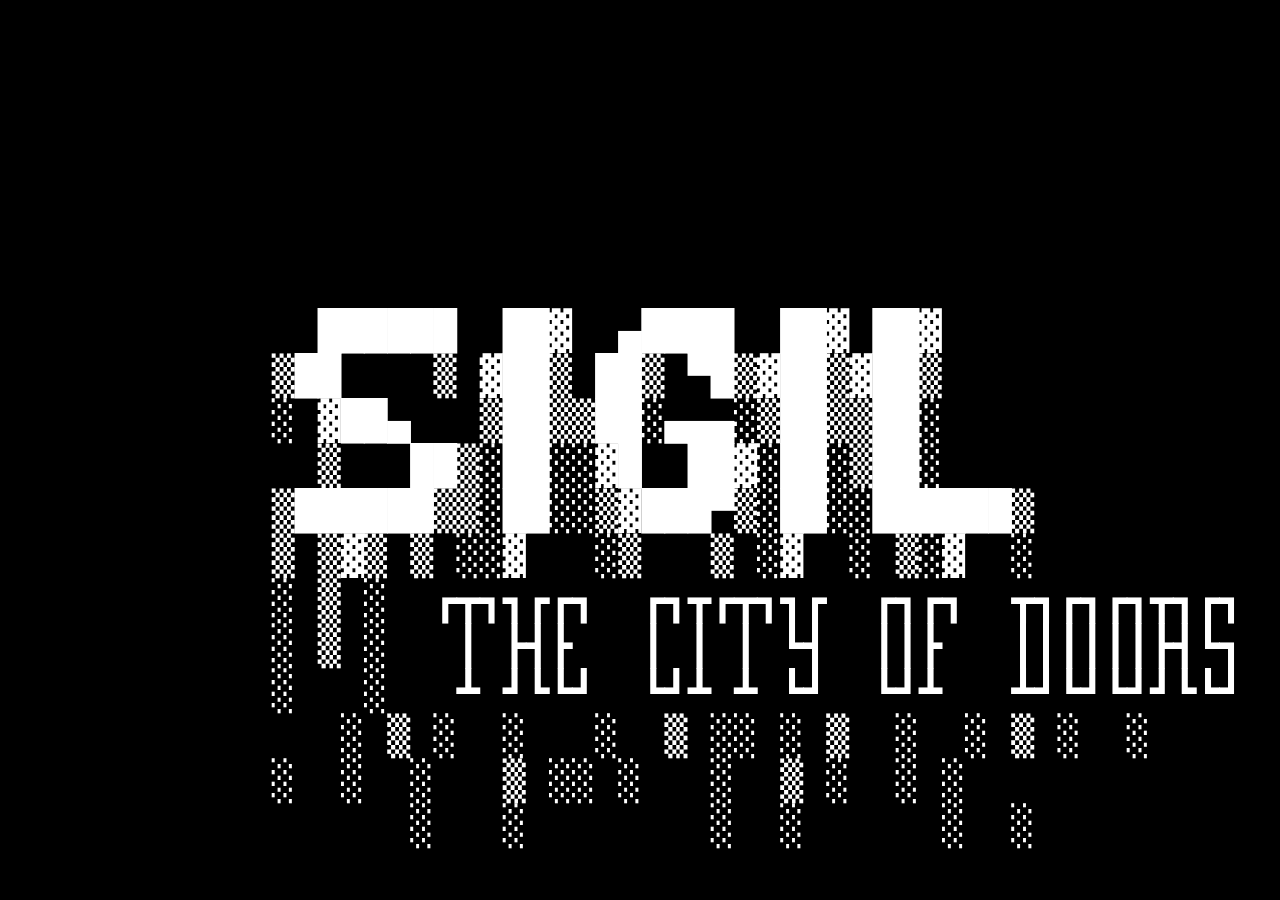
==== sigil.html @ 6b1d781b "Chapter 2: Updated CSS and added GP" ====
<!DOCTYPE html>
<html lang="en">

<head>
  <meta charset="UTF-8">
  <meta name="viewport" content="width=device-width, initial-scale=1.0">
  <title>Sigil: The City of Doors</title>
  <link rel="stylesheet" href="index.css">
  
  <pre id="ascii-art">
      ██████  ██▓  ▄████  ██▓ ██▓    
    ▒██    ▒ ▓██▒ ██▒ ▀█▒▓██▒▓██▒    
    ░ ▓██▄   ▒██▒▒██░▄▄▄░▒██▒▒██░    
      ▒   ██▒░██░░▓█  ██▓░██░▒██░    
    ▒██████▒▒░██░░▒▓███▀▒░██░░██████▒
    ▒ ▒▓▒ ▒ ░░▓   ░▒   ▒ ░▓  ░ ▒░▓  ░
    ░ ▒ ░  ┏┳┓┓┏┏┓  ┏┓┳┏┳┓┓┏  ┏┓┏┓  ┳┓┏┓┏┓┳┓┏┓
    ░ ▒ ░   ┃ ┣┫┣   ┃ ┃ ┃ ┗┫  ┃┃┣   ┃┃┃┃┃┃┣┫┗┓
    ░   ░   ┻ ┛┗┗┛  ┗┛┻ ┻ ┗┛  ┗┛┻   ┻┛┗┛┗┛┛┗┗┛
       ░ ▒ ░  ░   ░  ▒ ░░ ░ ▒  ░  ░ ▒ ░  ░ 
    ░  ░  ░   ▒ ░░ ░   ░  ▒ ░  ░ ░   
          ░   ░        ░  ░      ░  ░                              
    </pre>
</head>

<body>
  <div id="room-info"></div>
  <div id="moves-info"></div>
  <div id="score-info"></div>

  <div id="cli-container">
    <div id="cli-content">
    </div>
    <span id="cli-prompt">>&nbsp;</span>
    <input type="text" id="cli-input" autofocus>
</div>

  <script src="sigil.js"></script>
</body>

</html>
---- index.css ----
/* General Styles */
body {
  background-color: #000000;
  color: #ffffff;
  display: flex;
  align-items: center;
  justify-content: center;
  height: 100vh;
  margin: 0;
  font-family: 'Courier New', monospace;
}


/* Command Line Interface Container */
#cli-container {
  display: flex;
  flex-direction: column;
  border: 1px solid #ffffff;
  border-radius: 5px;
  box-shadow: 0 0 10px rgba(0, 0, 0, 0.2);
  padding: 20px;
  z-index: 50;
  overflow-y: hidden;
  height: 70vh;
  width: 100vh;
  scroll-behavior: smooth;
  margin: 10px;
}


/* CLI Content Area */
#cli-content {
  overflow-y: auto;
  height: 100%;
  flex-direction: column;

  /* Hide scrollbar */
  scrollbar-width: thin;
  scrollbar-color: transparent transparent;
}
#cli-content::-webkit-scrollbar {
  width: 6px;
}
#cli-content::-webkit-scrollbar-thumb {
  background-color: transparent;
}
#cli-content > div {
  margin-bottom: 10px; /* Adjust the margin between messages */
}


/* CLI Input Field */
#cli-prompt {
  color: #ffffff;
  margin-top: auto;
}

#cli-input {
  border: none;
  outline: none;
  color: #ffffff;
  background-color: #000000;
  font-family: 'Courier New', monospace;
}

#cli-input:focus {
  outline: none;
}


/* Room Information, Moves Information, Score Information */
#room-info,
#moves-info,
#score-info {
  position: fixed;
  top: 0;
  width: 100%;
  font-size: 3vw;
}

#room-info {
  left: 0;
  background-color: #727171;
  text-align: center;
}

#moves-info {
  margin-left: 15%;
  padding: 10px;
}

#score-info {
  margin-left: 160%;
  padding: 10px;
}


/* ASCII Art */
#ascii-art {
  position: fixed;
  top: 30%;
  left: 14%;
  right: 0;
  margin-bottom: 25%;
  font-size: 3vw;
  animation: fadeOut 5s forwards;
}
@keyframes fadeOut {
  from {
    opacity: 1;
  }
  to {
    opacity: 0;
  }
}
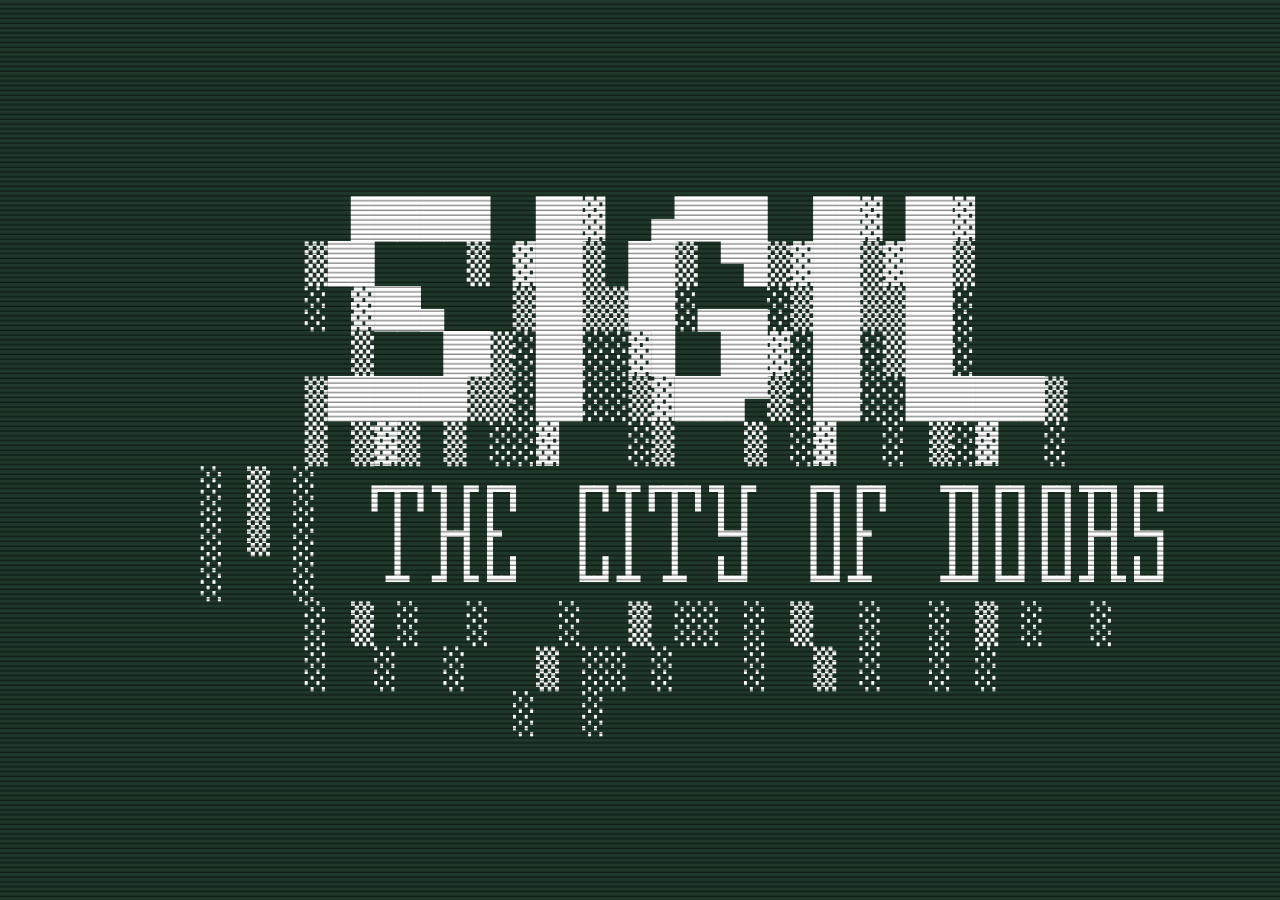
==== commit df93de74: "Chapter 2: Ascii fix" ====
--- a/sigil.html
+++ b/sigil.html
@@ -19,7 +19,7 @@
     ░   ░   ┻ ┛┗┗┛  ┗┛┻ ┻ ┗┛  ┗┛┻   ┻┛┗┛┗┛┛┗┗┛
        ░ ▒ ░  ░   ░  ▒ ░░ ░ ▒  ░  ░ ▒ ░  ░ 
     ░  ░  ░   ▒ ░░ ░   ░  ▒ ░  ░ ░   
-          ░   ░        ░  ░      ░  ░                              
+                       ░  ░                              
     </pre>
 </head>
 
@@ -27,12 +27,13 @@
   <div id="room-info"></div>
   <div id="moves-info"></div>
   <div id="score-info"></div>
-
+    <div class="flicker"></div>
+    <div class="scanlines"></div>
   <div id="cli-container">
     <div id="cli-content">
     </div>
     <span id="cli-prompt">>&nbsp;</span>
-    <input type="text" id="cli-input" autofocus>
+    <input type="text" id="cli-input">
 </div>
 
   <script src="sigil.js"></script>
--- a/index.css
+++ b/index.css
@@ -1,17 +1,16 @@
 /* General Styles */
 body {
-  background-color: #000000;
+  margin: 0;
+  background: rgb(31, 56, 41);
   color: #ffffff;
   display: flex;
   align-items: center;
   justify-content: center;
   height: 100vh;
-  margin: 0;
   font-family: 'Courier New', monospace;
 }
 
-
-/* Command Line Interface Container */
+/* CLI Container */
 #cli-container {
   display: flex;
   flex-direction: column;
@@ -21,19 +20,19 @@
   padding: 20px;
   z-index: 50;
   overflow-y: hidden;
-  height: 70vh;
+  height: 60vh;
   width: 100vh;
   scroll-behavior: smooth;
   margin: 10px;
+  max-height: calc(100vh - 20px);
 }
-
 
 /* CLI Content Area */
 #cli-content {
   overflow-y: auto;
   height: 100%;
   flex-direction: column;
-
+  text-shadow: 0 0 10px rgba(255, 255, 255, 0.5), 0 0 20px rgba(255, 255, 255, 0.3), 0 0 30px rgba(255, 255, 255, 0.2); /* Added glow effect */
   /* Hide scrollbar */
   scrollbar-width: thin;
   scrollbar-color: transparent transparent;
@@ -48,7 +47,6 @@
   margin-bottom: 10px; /* Adjust the margin between messages */
 }
 
-
 /* CLI Input Field */
 #cli-prompt {
   color: #ffffff;
@@ -59,16 +57,11 @@
   border: none;
   outline: none;
   color: #ffffff;
-  background-color: #000000;
   font-family: 'Courier New', monospace;
+  background-color: transparent;
 }
 
-#cli-input:focus {
-  outline: none;
-}
-
-
-/* Room Information, Moves Information, Score Information */
+/* Room, Moves, and Score Information */
 #room-info,
 #moves-info,
 #score-info {
@@ -76,11 +69,13 @@
   top: 0;
   width: 100%;
   font-size: 3vw;
+  z-index: 100;
+  text-shadow: 0 0 10px rgba(255, 255, 255, 0.5), 0 0 20px rgba(255, 255, 255, 0.3), 0 0 30px rgba(255, 255, 255, 0.2); /* Added glow effect */
 }
 
 #room-info {
   left: 0;
-  background-color: #727171;
+  background-color: transparent;
   text-align: center;
 }
 
@@ -94,16 +89,31 @@
   padding: 10px;
 }
 
+#room-info {
+  left: 0;
+  background-color: transparent;
+  text-align: center;
+}
+
+#moves-info {
+  margin-left: 15%;
+  padding: 10px;
+}
+
+#score-info {
+  margin-left: 160%;
+  padding: 10px;
+}
 
 /* ASCII Art */
 #ascii-art {
   position: fixed;
-  top: 30%;
-  left: 14%;
-  right: 0;
-  margin-bottom: 25%;
+  top: 50%;
+  left: 50%;
+  transform: translate(-50%, -50%);
+  text-align: center; /* Center text horizontally within the pre block */
   font-size: 3vw;
-  animation: fadeOut 5s forwards;
+  animation: fadeOut 5s forwards, glow 2s infinite alternate;
 }
 @keyframes fadeOut {
   from {
@@ -113,3 +123,65 @@
     opacity: 0;
   }
 }
+
+@keyframes glow {
+  from {
+    text-shadow: 0 0 10px rgba(255, 255, 255, 0.5), 0 0 20px rgba(255, 255, 255, 0.3), 0 0 30px rgba(255, 255, 255, 0.2);
+  }
+  to {
+    text-shadow: 0 0 15px rgba(255, 255, 255, 0.7), 0 0 25px rgba(255, 255, 255, 0.5), 0 0 35px rgba(255, 255, 255, 0.4);
+  }
+}
+
+/* Flicker Animation */
+.flicker {
+  position: fixed;
+  top: 0;
+  left: 0;
+  bottom: 0;
+  right: 0;
+  background: rgba(18, 16, 16, 0.2);
+  opacity: 0;
+  z-index: 1000;
+  pointer-events: none;
+  animation: flicker 0.12s infinite;
+}
+
+/* Scanlines */
+.scanlines {
+  top: 0;
+  left: 0;
+  height: 100%;
+  width: 100%;
+  background: linear-gradient(
+    to bottom,
+    rgba(255, 255, 255, 0),
+    rgba(255, 255, 255, 0) 50%,
+    rgba(0, 0, 0, .2) 70%,
+    rgba(0, 0, 0, .6)
+  );
+  background-size: 100% .3rem;
+  position: fixed;
+  pointer-events: none;
+}
+.scanlines:before {
+  position: absolute;
+  top: 0px;
+  width: 100%;
+  height: 5px;
+  background: #fff;
+  background: linear-gradient(to bottom,
+  rgba(255, 0, 0, 0) 0%,
+  rgba(255, 250, 250, 1) 50%,
+  rgba(255, 255, 255, 0.98) 51%,
+  rgba(255, 0, 0, 0) 100%
+  );
+  opacity: .1;
+}
+
+/* Flicker Keyframes */
+@keyframes flicker {
+  0% { opacity: 0.552; }
+  /* ... (remaining keyframes) ... */
+  100% { opacity: 0.37221; }
+}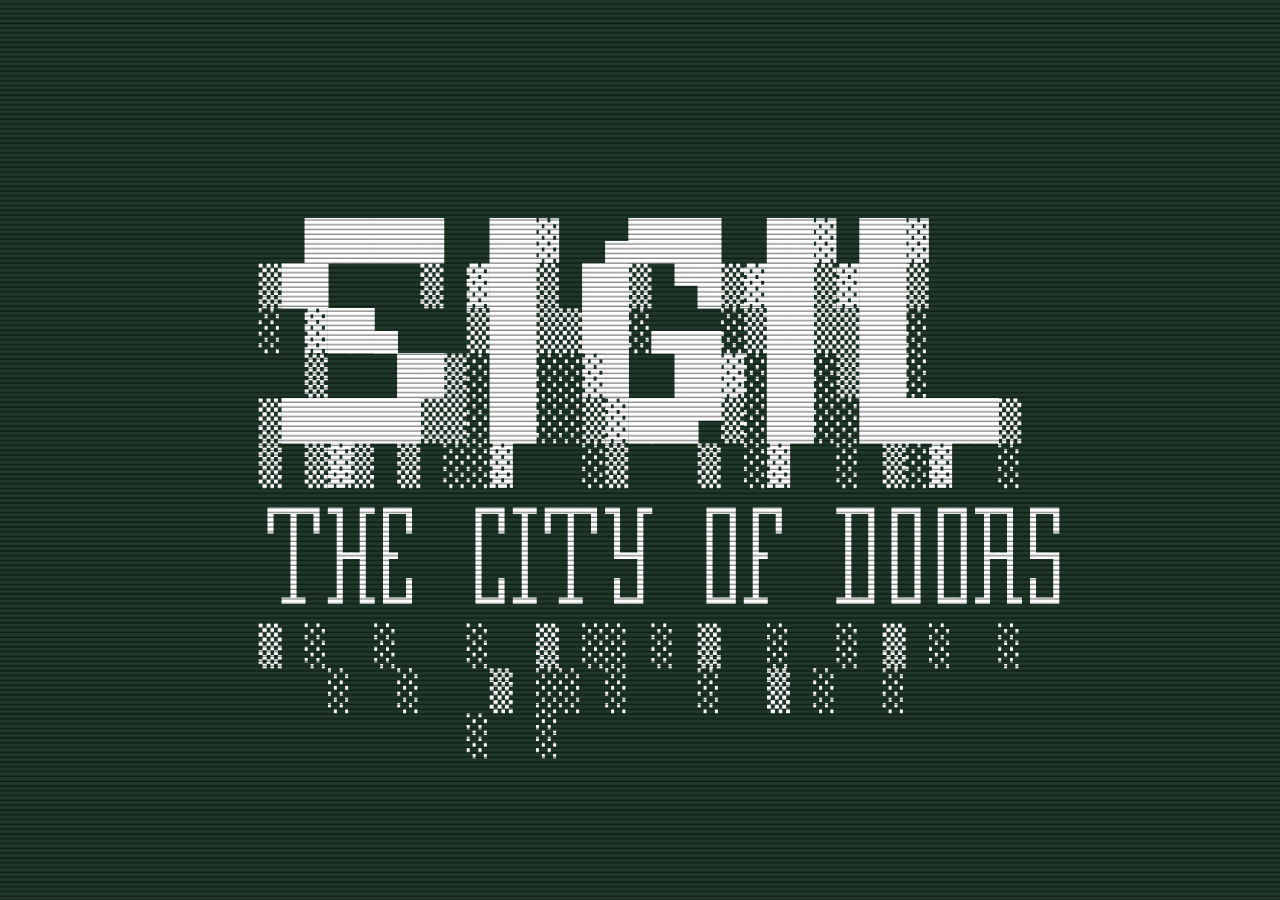
==== commit 725b95bf: "Chapter 2: Updated Devil combat & more ASCII" ====
--- a/sigil.html
+++ b/sigil.html
@@ -8,21 +8,20 @@
   <link rel="stylesheet" href="index.css">
   
   <pre id="ascii-art">
-      ██████  ██▓  ▄████  ██▓ ██▓    
-    ▒██    ▒ ▓██▒ ██▒ ▀█▒▓██▒▓██▒    
-    ░ ▓██▄   ▒██▒▒██░▄▄▄░▒██▒▒██░    
-      ▒   ██▒░██░░▓█  ██▓░██░▒██░    
-    ▒██████▒▒░██░░▒▓███▀▒░██░░██████▒
-    ▒ ▒▓▒ ▒ ░░▓   ░▒   ▒ ░▓  ░ ▒░▓  ░
-    ░ ▒ ░  ┏┳┓┓┏┏┓  ┏┓┳┏┳┓┓┏  ┏┓┏┓  ┳┓┏┓┏┓┳┓┏┓
-    ░ ▒ ░   ┃ ┣┫┣   ┃ ┃ ┃ ┗┫  ┃┃┣   ┃┃┃┃┃┃┣┫┗┓
-    ░   ░   ┻ ┛┗┗┛  ┗┛┻ ┻ ┗┛  ┗┛┻   ┻┛┗┛┗┛┛┗┗┛
-       ░ ▒ ░  ░   ░  ▒ ░░ ░ ▒  ░  ░ ▒ ░  ░ 
-    ░  ░  ░   ▒ ░░ ░   ░  ▒ ░  ░ ░   
-                       ░  ░                              
-    </pre>
+  ██████  ██▓  ▄████  ██▓ ██▓    
+▒██    ▒ ▓██▒ ██▒ ▀█▒▓██▒▓██▒    
+░ ▓██▄   ▒██▒▒██░▄▄▄░▒██▒▒██░    
+  ▒   ██▒░██░░▓█  ██▓░██░▒██░    
+▒██████▒▒░██░░▒▓███▀▒░██░░██████▒
+▒ ▒▓▒ ▒ ░░▓   ░▒   ▒ ░▓  ░ ▒░▓  ░
+  ┏┳┓┓┏┏┓  ┏┓┳┏┳┓┓┏  ┏┓┏┓  ┳┓┏┓┏┓┳┓┏┓
+   ┃ ┣┫┣   ┃ ┃ ┃ ┗┫  ┃┃┣   ┃┃┃┃┃┃┣┫┗┓
+   ┻ ┛┗┗┛  ┗┛┻ ┻ ┗┛  ┗┛┻   ┻┛┗┛┗┛┛┗┗┛
+ ▒ ░  ░   ░  ▒ ░░ ░ ▒  ░  ░ ▒ ░  ░ 
+  ░  ░   ▒ ░░ ░   ░  ▒ ░  ░    
+                   ░  ░                              
+</pre>
 </head>
-
 <body>
   <div id="room-info"></div>
   <div id="moves-info"></div>
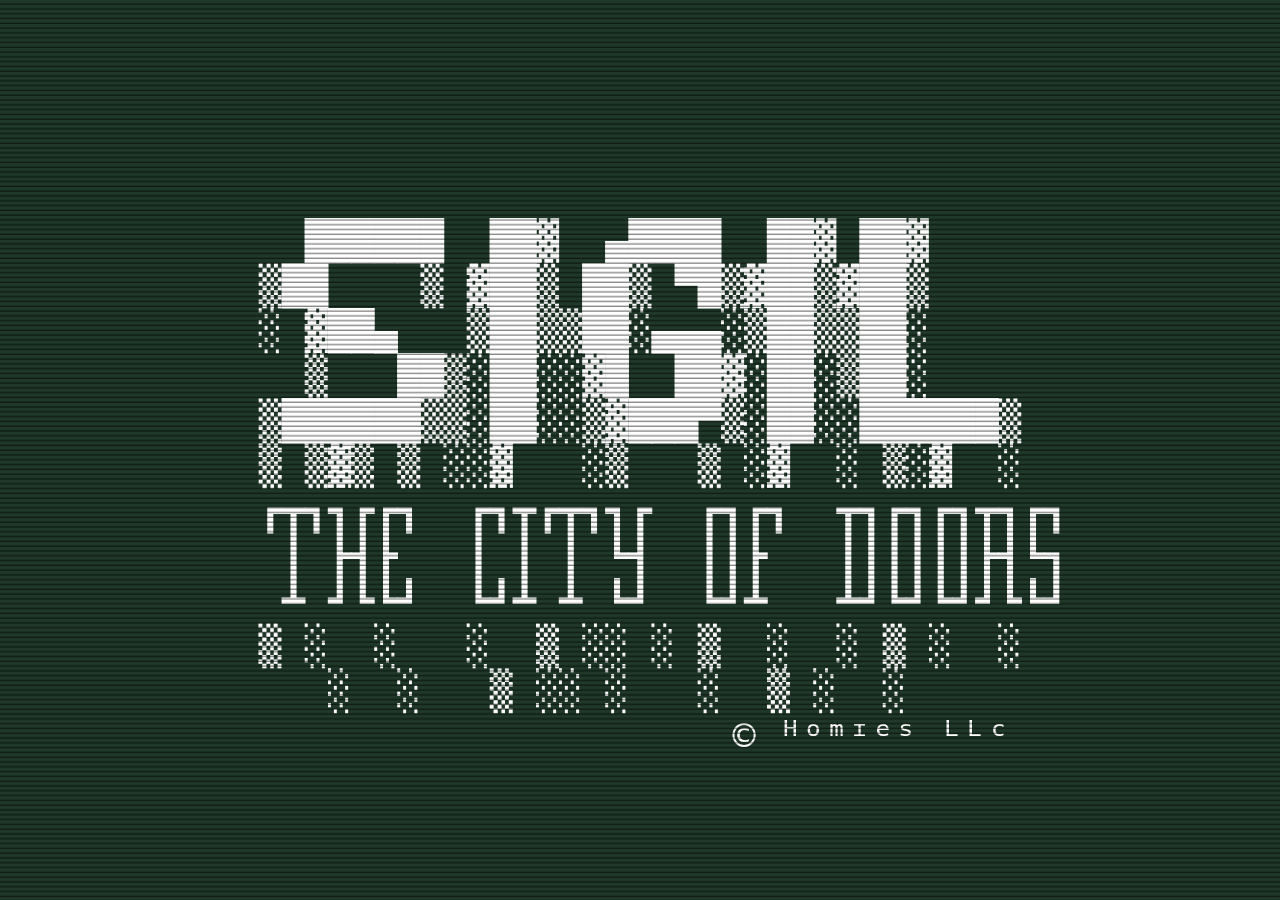
==== commit 65da5104: "Chapter 2: Started MarketEast and fixed moblie" ====
--- a/sigil.html
+++ b/sigil.html
@@ -5,7 +5,7 @@
   <meta charset="UTF-8">
   <meta name="viewport" content="width=device-width, initial-scale=1.0">
   <title>Sigil: The City of Doors</title>
-  <link rel="stylesheet" href="index.css">
+  <link rel="stylesheet" href="sigil.css">
   
   <pre id="ascii-art">
   ██████  ██▓  ▄████  ██▓ ██▓    
@@ -19,7 +19,7 @@
    ┻ ┛┗┗┛  ┗┛┻ ┻ ┗┛  ┗┛┻   ┻┛┗┛┗┛┛┗┗┛
  ▒ ░  ░   ░  ▒ ░░ ░ ▒  ░  ░ ▒ ░  ░ 
   ░  ░   ▒ ░░ ░   ░  ▒ ░  ░    
-                   ░  ░                              
+                          © ᴴᵒᵐᶦᵉˢ ᴸᴸᶜ      
 </pre>
 </head>
 <body>
--- a/sigil.css
+++ b/sigil.css
@@ -0,0 +1,228 @@
+/* General Styles */
+body {
+  margin: 0;
+  background: rgb(31, 56, 41);
+  color: #ffffff;
+  display: flex;
+  align-items: center;
+  justify-content: center;
+  height: 100vh;
+  font-family: 'Courier New', monospace;
+}
+
+/* CLI Container */
+#cli-container {
+  display: flex;
+  flex-direction: column;
+  border: 1px solid #ffffff;
+  border-radius: 5px;
+  box-shadow: 0 0 10px rgba(0, 0, 0, 0.2);
+  padding: 20px;
+  z-index: 50;
+  overflow-y: hidden;
+  height: 75vh;
+  width: 100vh;
+  scroll-behavior: smooth;
+  margin: 10px;
+  max-height: calc(100vh - 20px);
+}
+
+/* CLI Content Area */
+#cli-content {
+  overflow-y: auto;
+  height: 100%;
+  flex-direction: column;
+  text-shadow: 
+    0 0 10px rgba(255, 255, 255, 0.5),
+    0 0 20px rgba(255, 255, 255, 0.3),
+    0 0 30px rgba(255, 255, 255, 0.2); /* Added glow effect */
+  
+ /* Hides scrollbar */
+  scrollbar-width: thin;
+  scrollbar-color: transparent transparent;
+}
+#cli-content::-webkit-scrollbar {
+  width: 6px;
+}
+#cli-content::-webkit-scrollbar-thumb {
+  background-color: transparent;
+}
+#cli-content > div {
+  margin-bottom: 10px; /* Adjust the margin between messages */
+}
+
+/* CLI Prompt */
+#cli-prompt {
+  animation: pulse 1s infinite alternate;
+  color: #ffffff;
+  text-shadow: 
+    0 0 10px rgba(255, 255, 255, 0.5),
+    0 0 20px rgba(255, 255, 255, 0.3),
+    0 0 30px rgba(255, 255, 255, 0.2); /* Apply glow effect */
+}
+
+/* Custom Caret */
+.custom-caret {
+  position: absolute;
+  height: 1.5%;
+  width: 4px;
+  background-color: #ffffff;
+  animation: blink 1s infinite;
+}
+
+/* CLI Input */
+#cli-input {
+  border: none;
+  outline: none;
+  color: #ffffff;
+  font-family: 'Courier New', monospace;
+  background-color: transparent;
+  caret-color: transparent;
+  width: 380px;
+}
+
+/* Room, Moves, and Score Information */
+#room-info,
+#moves-info,
+#score-info {
+  position: fixed;
+  top: 0;
+  width: 100%;
+  z-index: 100;
+  text-shadow: 
+    0 0 10px rgba(255, 255, 255, 0.5),
+    0 0 20px rgba(255, 255, 255, 0.3),
+    0 0 30px rgba(255, 255, 255, 0.2); /* Added glow effect */
+}
+
+/* Room Info */
+#room-info {
+  font-size: 400%;
+  background-color: transparent;
+  text-align: center;
+}
+
+/* Moves Info */
+#moves-info {
+  font-size: 300%;
+  text-align: left;
+  padding-left: 10vw;
+}
+
+/* Score Info */
+#score-info {
+  font-size: 300%;
+  text-align: right;
+  padding-right: 10vw;
+}
+
+/* ASCII Art */
+#ascii-art {
+  position: fixed;
+  top: 50%;
+  left: 50%;
+  transform: translate(-50%, -50%);
+  text-align: center;
+  font-size: 3vw;
+  animation: fadeOut 5s forwards, glow 2s infinite alternate; /* added fade out effect */
+}
+
+/* Flicker Animation */
+.flicker {
+  position: fixed;
+  top: 0;
+  left: 0;
+  bottom: 0;
+  right: 0;
+  background: rgba(18, 16, 16, 0.2);
+  opacity: 0;
+  z-index: 1000;
+  pointer-events: none;
+  animation: flicker 0.12s infinite;
+}
+
+/* Scanlines */
+.scanlines {
+  top: 0;
+  left: 0;
+  height: 100%;
+  width: 100%;
+  background: linear-gradient(
+    to bottom,
+    rgba(255, 255, 255, 0),
+    rgba(255, 255, 255, 0) 50%,
+    rgba(0, 0, 0, .2) 70%,
+    rgba(0, 0, 0, .6)
+  );
+  background-size: 100% .3rem;
+  position: fixed;
+  pointer-events: none;
+}
+.scanlines:before {
+  position: absolute;
+  top: 0px;
+  width: 100%;
+  height: 5px;
+  background: #fff;
+  background: linear-gradient(to bottom,
+    rgba(255, 0, 0, 0) 0%,
+    rgba(255, 250, 250, 1) 50%,
+    rgba(255, 255, 255, 0.98) 51%,
+    rgba(255, 0, 0, 0) 100%
+  );
+  opacity: .1;
+}
+
+/* Flicker Keyframes */
+@keyframes flicker {
+  0% { opacity: 0.552; }
+  100% { opacity: 0.37221; }
+}
+
+/* Glow Keyframes */
+@keyframes glow {
+  from {
+    text-shadow: 
+      0 0 10px rgba(255, 255, 255, 0.5),
+      0 0 20px rgba(255, 255, 255, 0.3),
+      0 0 30px rgba(255, 255, 255, 0.2);
+  }
+  to {
+    text-shadow: 
+      0 0 15px rgba(255, 255, 255, 0.7),
+      0 0 25px rgba(255, 255, 255, 0.5),
+      0 0 35px rgba(255, 255, 255, 0.4);
+  }
+}
+/* Fade Out Keyframes (For ASCII Art) */
+@keyframes fadeOut {
+  from {
+    opacity: 1;
+  }
+  to {
+    opacity: 0;
+  }
+}
+
+/* Glow Keyframes (For Custom Caret) */
+@keyframes blink {
+  50% {
+    opacity: 0;
+  }
+}
+
+/* Media Query for smaller screens */
+@media only screen and (max-width: 768px) {
+  /* Info Resizing */
+  #room-info {
+    font-size: 5vw; 
+  }
+  #moves-info,
+  #score-info {
+    font-size: 4vw; 
+  }
+/* CLI Textbox Resizing */
+  #cli-input {
+  width: 300px;
+  }
+}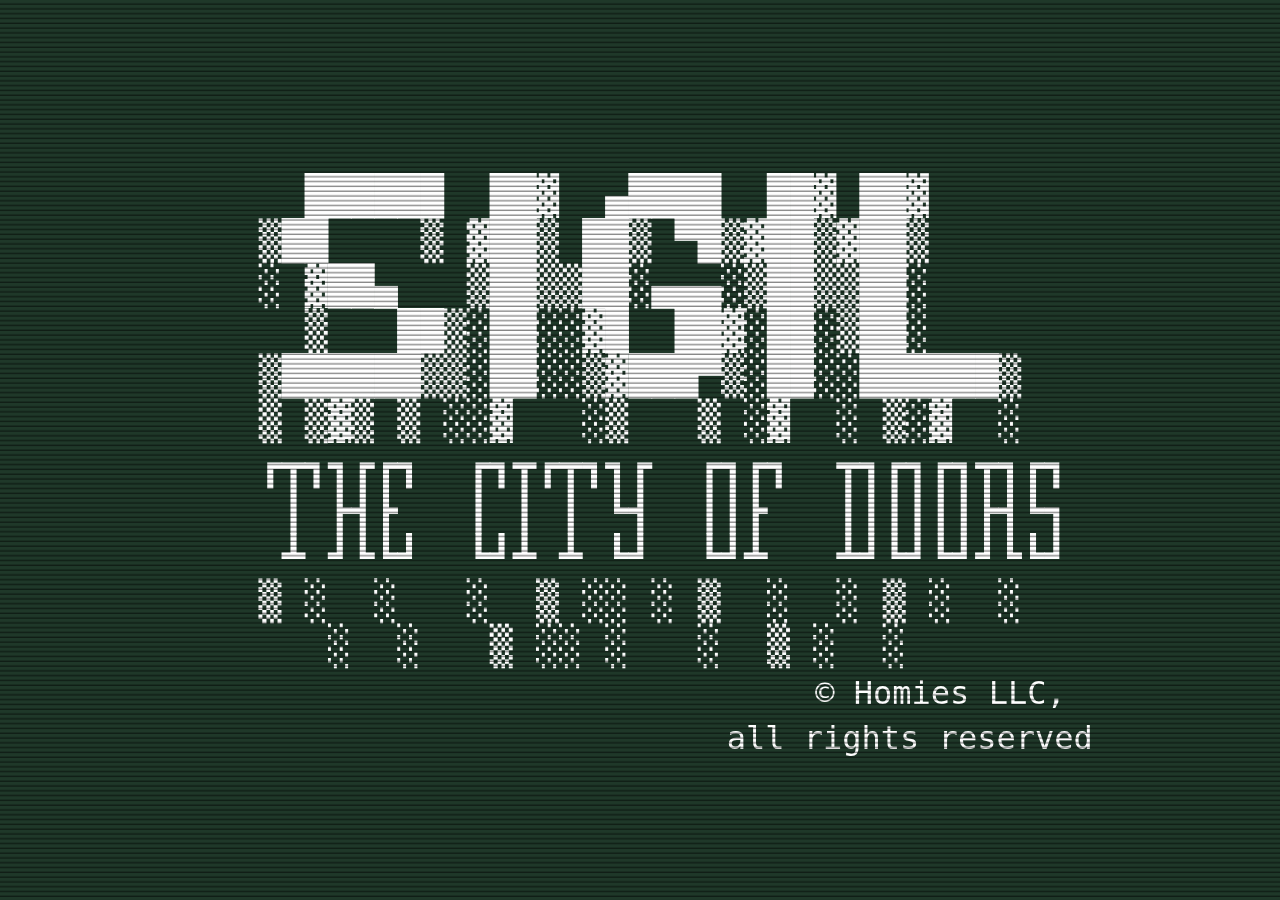
==== commit 87dce23a: "LLC size change" ====
--- a/sigil.html
+++ b/sigil.html
@@ -19,7 +19,9 @@
    ┻ ┛┗┗┛  ┗┛┻ ┻ ┗┛  ┗┛┻   ┻┛┗┛┗┛┛┗┗┛
  ▒ ░  ░   ░  ▒ ░░ ░ ▒  ░  ░ ▒ ░  ░ 
   ░  ░   ▒ ░░ ░   ░  ▒ ░  ░    
-                          © ᴴᵒᵐᶦᵉˢ ᴸᴸᶜ      
+                          <small>© Homies LLC,
+                            <x-small>all rights reserved</x-small>
+                          </small> 
 </pre>
 </head>
 <body>
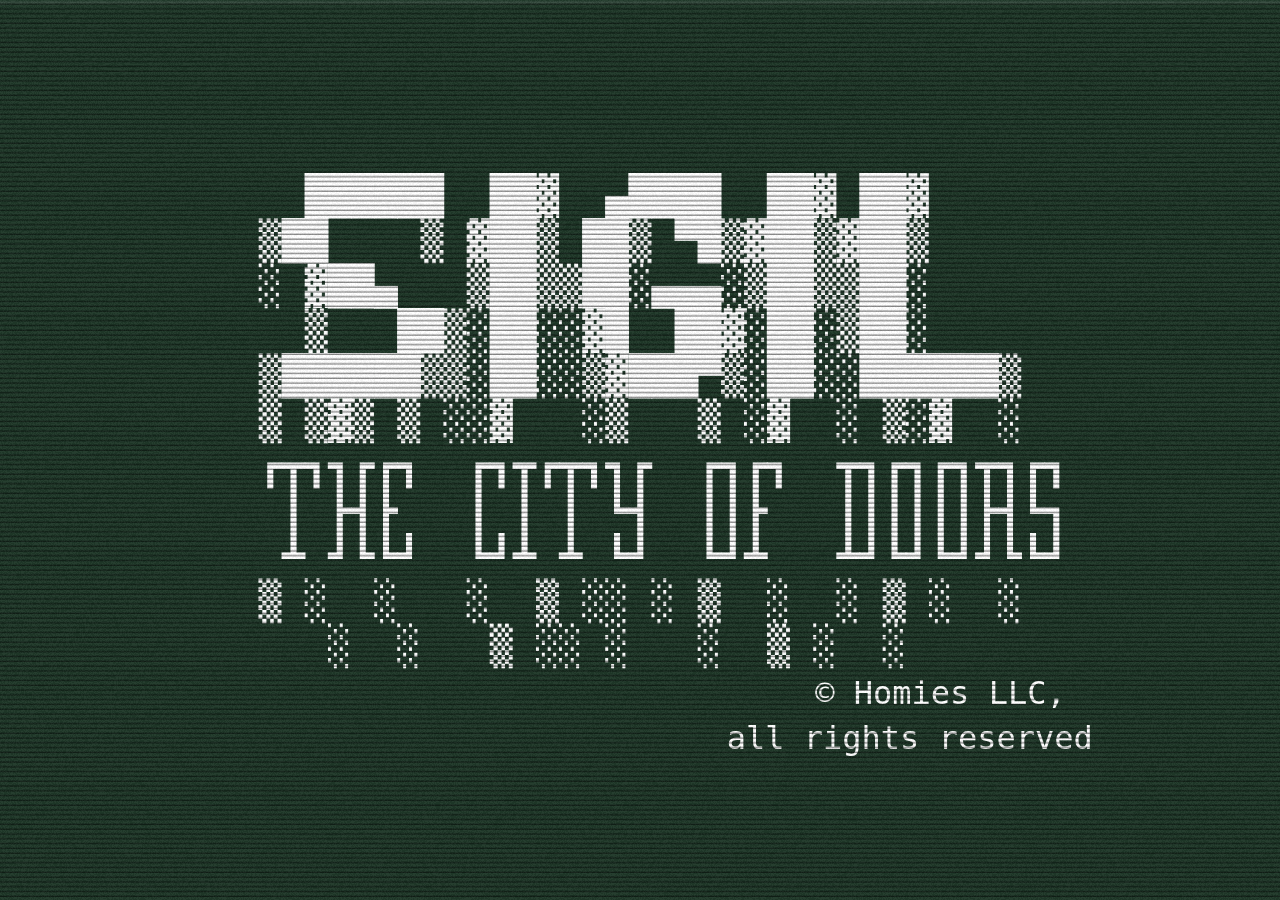
==== commit 8dcc81c2: "Chapter 2: Story Progress and Updated CSS." ====
--- a/sigil.html
+++ b/sigil.html
@@ -28,15 +28,18 @@
   <div id="room-info"></div>
   <div id="moves-info"></div>
   <div id="score-info"></div>
-    <div class="flicker"></div>
-    <div class="scanlines"></div>
+   
   <div id="cli-container">
     <div id="cli-content">
+      <div class="vline"></div>
     </div>
     <span id="cli-prompt">>&nbsp;</span>
     <input type="text" id="cli-input">
 </div>
 
+<div class="flicker"></div>
+<div class="scanlines"></div>
+<div class="noise"></div>
   <script src="sigil.js"></script>
 </body>
 
--- a/sigil.css
+++ b/sigil.css
@@ -10,13 +10,18 @@
   font-family: 'Courier New', monospace;
 }
 
+/* Wrapper for CLI Container and Custom Caret */
+#cli-wrapper {
+  position: relative;
+}
+
 /* CLI Container */
 #cli-container {
+  /* position: relative; */
   display: flex;
   flex-direction: column;
-  border: 1px solid #ffffff;
   border-radius: 5px;
-  box-shadow: 0 0 10px rgba(0, 0, 0, 0.2);
+  background-color: #0000006c;
   padding: 20px;
   z-index: 50;
   overflow-y: hidden;
@@ -25,6 +30,9 @@
   scroll-behavior: smooth;
   margin: 10px;
   max-height: calc(100vh - 20px);
+  border-radius: 30px;
+  border: 2px solid #261a1ad6;
+  box-shadow: 0 0 20px rgba(0, 0, 0, 0.4);
 }
 
 /* CLI Content Area */
@@ -68,6 +76,7 @@
   width: 4px;
   background-color: #ffffff;
   animation: blink 1s infinite;
+  z-index: 51; /* Set a higher z-index to make sure it appears above the vline */
 }
 
 /* CLI Input */
@@ -126,6 +135,24 @@
   font-size: 3vw;
   animation: fadeOut 5s forwards, glow 2s infinite alternate; /* added fade out effect */
 }
+
+
+/* CLI Container vline animation */
+#cli-container .vline {
+  position: relative;
+  left: 0;
+  width: 100%;
+  height: 2px; /* Adjust the height of the horizontal line */
+  background: linear-gradient(to right,
+    rgba(255, 0, 0, 0) 0%,
+    rgba(255, 250, 250, 1) 50%,
+    rgba(255, 255, 255, 0.98) 51%,
+    rgba(255, 0, 0, 0) 100%
+  );
+  opacity: 0.1;
+  animation: vline 8s linear infinite;
+}
+
 
 /* Flicker Animation */
 .flicker {
@@ -164,6 +191,8 @@
   width: 100%;
   height: 5px;
   background: #fff;
+  content: '';
+
   background: linear-gradient(to bottom,
     rgba(255, 0, 0, 0) 0%,
     rgba(255, 250, 250, 1) 50%,
@@ -172,7 +201,56 @@
   );
   opacity: .1;
 }
-
+.scanlines:after {
+  box-shadow: 0 2px 6px rgba(25,25,25,0.2),
+      inset 0 1px rgba(50,50,50,0.1),
+      inset 0 3px rgba(50,50,50,0.05),
+      inset 0 3px 8px rgba(64,64,64,0.05),
+      inset 0 -5px 10px rgba(25,25,25,0.1);
+}
+@keyframes shift {
+  100% {
+      background-position: 50% 0, 50% 60%;
+  }
+}
+.noise {
+  position: fixed;
+  top: 0;
+  left: 0;
+  bottom: 0;
+  right: 0;
+  opacity: 0.03;
+  pointer-events: none;
+  background: 
+      repeating-radial-gradient(#000 0 0.0001%,#fff 0 0.0002%) 50% 0/2500px 2500px,
+      repeating-conic-gradient(#000 0 0.0001%,#fff 0 0.0002%) 50% 50%/2500px 2500px;
+  background-blend-mode: difference;
+  animation: shift 0.5s infinite alternate;
+}
+
+@keyframes size {
+  50% {
+      transform: scaleX(calc(1 / var(--width)));
+      opacity: 1;
+  }
+  98% {
+      transform: scaleX(calc(1 / var(--width))) scaleY(calc(1 / var(--height)));
+      opacity: 1;
+  }
+  100% {
+      transform: scaleX(calc(1 / var(--width))) scaleY(calc(1 / var(--height)));
+      opacity: 0;
+  }  
+}
+
+@keyframes vline {
+  from {
+    transform: translate(0, 0);
+  }
+  to {
+    transform: translate(0, 100vh);
+  }
+}
 /* Flicker Keyframes */
 @keyframes flicker {
   0% { opacity: 0.552; }
